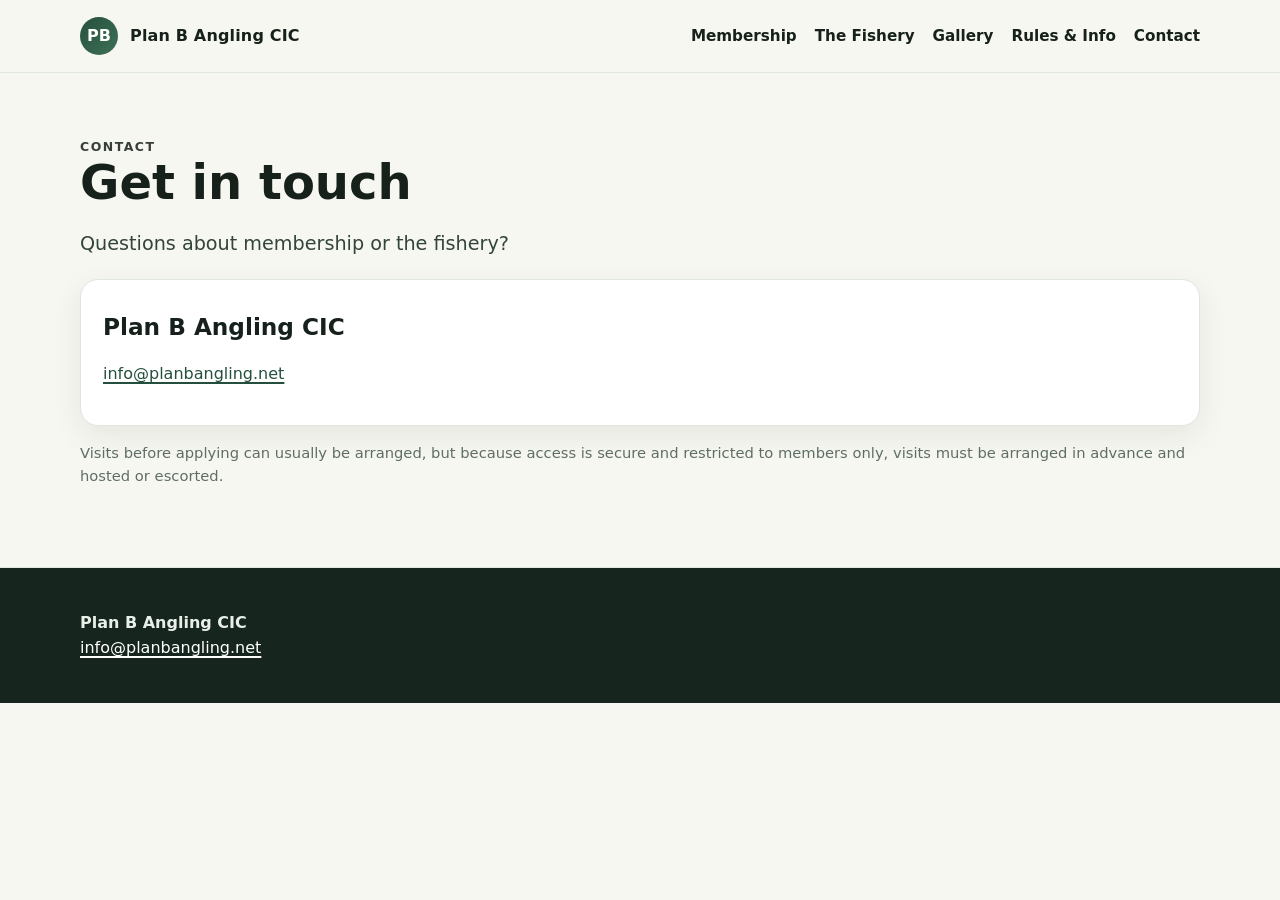
==== contact.html @ 66bc02cf "Add contact.html" ====
<!doctype html>
<html lang="en"><head><meta charset="utf-8"><meta name="viewport" content="width=device-width,initial-scale=1"><title>Contact | Plan B Angling CIC</title><link rel="stylesheet" href="styles.css"></head>
<body><header class="site-header"><div class="container header-inner"><a class="brand" href="index.html"><span class="brand-mark">PB</span><span>Plan B Angling CIC</span></a><nav><a href="membership.html">Membership</a><a href="fishery.html">The Fishery</a><a href="gallery.html">Gallery</a><a href="rules.html">Rules & Info</a><a href="contact.html">Contact</a></nav></div></header>
<main><section><div class="container"><div class="eyebrow">Contact</div><h2>Get in touch</h2><p class="lead">Questions about membership or the fishery?</p>
<div class="card"><strong>Plan B Angling CIC</strong><p><a href="mailto:info@planbangling.net">info@planbangling.net</a></p></div>
<p class="small">Visits before applying can usually be arranged, but because access is secure and restricted to members only, visits must be arranged in advance and hosted or escorted.</p>
</div></section></main>
<footer class="site-footer"><div class="container"><strong>Plan B Angling CIC</strong><br><a href="mailto:info@planbangling.net">info@planbangling.net</a></div></footer></body></html>
---- styles.css ----
:root{
  --ink:#17211c;
  --muted:#5f6d65;
  --paper:#f7f7f2;
  --card:#ffffff;
  --green:#254f3d;
  --green-2:#3f7157;
  --accent:#c79a3b;
  --line:#dfe5df;
  --shadow:0 10px 30px rgba(20,35,27,.08);
  --radius:18px;
}
*{box-sizing:border-box}
html{scroll-behavior:smooth}
body{margin:0;font-family:Inter,ui-sans-serif,system-ui,-apple-system,BlinkMacSystemFont,"Segoe UI",sans-serif;color:var(--ink);background:var(--paper);line-height:1.6}
a{color:var(--green);text-decoration-thickness:1.5px;text-underline-offset:3px}
img{max-width:100%;display:block}
.container{width:min(1120px,calc(100% - 32px));margin-inline:auto}
.site-header{position:sticky;top:0;z-index:20;background:rgba(247,247,242,.94);backdrop-filter:blur(12px);border-bottom:1px solid var(--line)}
.header-inner{display:flex;align-items:center;justify-content:space-between;gap:24px;min-height:72px}
.brand{display:flex;align-items:center;gap:12px;text-decoration:none;color:var(--ink);font-weight:800;letter-spacing:.01em}
.brand-mark{width:38px;height:38px;border-radius:50%;background:linear-gradient(135deg,var(--green),var(--green-2));display:grid;place-items:center;color:#fff;font-weight:800}
nav{display:flex;gap:18px;flex-wrap:wrap;justify-content:flex-end}
nav a{text-decoration:none;font-weight:650;color:var(--ink);font-size:.95rem}
.hero{padding:84px 0 64px;background:
linear-gradient(100deg,rgba(17,38,29,.82),rgba(17,38,29,.35)),
url('assets/hero-lake.jpg') center/cover no-repeat;
color:white;min-height:62vh;display:flex;align-items:end}
.hero-card{max-width:760px}
.eyebrow{text-transform:uppercase;letter-spacing:.12em;font-size:.78rem;font-weight:800;opacity:.86}
.hero h1{font-size:clamp(2.6rem,7vw,5.7rem);line-height:.95;margin:.25em 0 .2em}
.hero p{font-size:clamp(1.1rem,2.4vw,1.45rem);max-width:650px}
.actions{display:flex;gap:12px;flex-wrap:wrap;margin-top:26px}
.button{display:inline-block;padding:12px 18px;border-radius:999px;text-decoration:none;font-weight:800;border:1px solid transparent}
.button.primary{background:#fff;color:var(--green)}
.button.secondary{border-color:rgba(255,255,255,.75);color:#fff;background:rgba(255,255,255,.08)}
main section{padding:64px 0;border-bottom:1px solid var(--line)}
.section-grid{display:grid;grid-template-columns:1.2fr .8fr;gap:38px;align-items:start}
h2{font-size:clamp(1.8rem,4vw,3rem);line-height:1.05;margin:0 0 22px}
h3{font-size:1.15rem;margin:28px 0 8px}
.lead{font-size:1.2rem;color:#33443b}
.cards{display:grid;grid-template-columns:repeat(3,1fr);gap:18px;margin-top:24px}
.card{background:var(--card);border:1px solid var(--line);border-radius:var(--radius);padding:22px;box-shadow:var(--shadow)}
.card strong{display:block;font-size:1.45rem;margin-top:6px}
.placeholder{color:#7b3f00;background:#fff2cf;border:1px dashed #d5a447;padding:2px 7px;border-radius:6px;font-weight:700}
.media-placeholder{aspect-ratio:4/3;border-radius:var(--radius);display:grid;place-items:center;text-align:center;padding:28px;background:linear-gradient(145deg,#dce9df,#c7d9cf);color:#355343;border:1px solid #b8cbbf;font-weight:700}
.two-col{display:grid;grid-template-columns:repeat(2,1fr);gap:24px}
.faq{display:grid;gap:14px}
details{background:var(--card);border:1px solid var(--line);border-radius:14px;padding:16px 18px}
summary{cursor:pointer;font-weight:800}
.species{columns:2;column-gap:32px}
.gallery{display:grid;grid-template-columns:repeat(3,1fr);gap:12px}
.gallery .media-placeholder{aspect-ratio:1/1}
.notice{padding:18px 20px;background:#edf4ef;border-left:5px solid var(--green);border-radius:10px}
.site-footer{padding:42px 0;background:#16261e;color:#e8efe9}
.site-footer a{color:white}
.small{font-size:.92rem;color:var(--muted)}
@media(max-width:820px){
  .header-inner{align-items:flex-start;padding:14px 0;flex-direction:column}
  nav{justify-content:flex-start}
  .hero{min-height:54vh;padding-top:90px}
  .section-grid,.two-col,.cards{grid-template-columns:1fr}
  .gallery{grid-template-columns:repeat(2,1fr)}
  .species{columns:1}
}
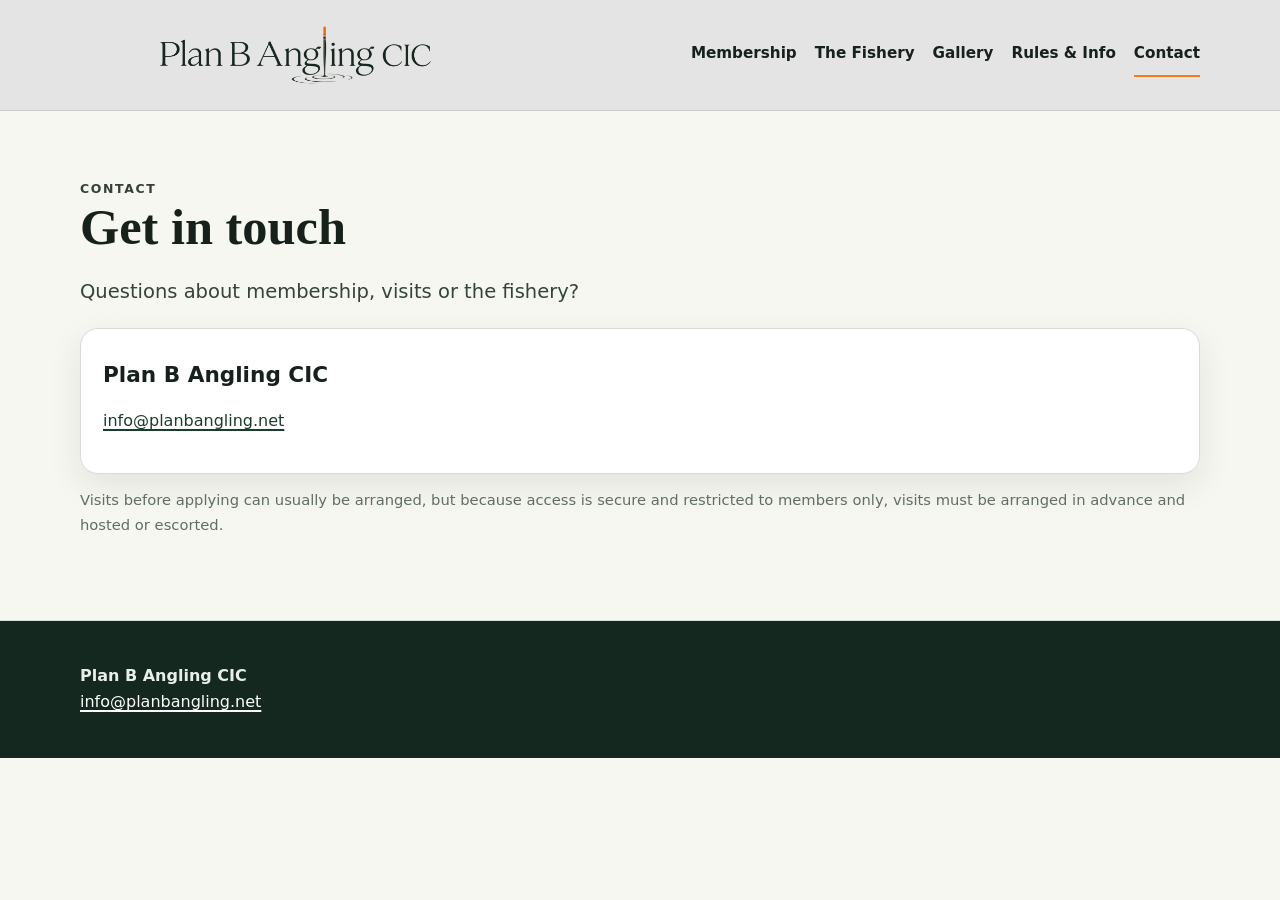
==== commit b8f092d7: "Replace site with updated community wellbeing version" ====
--- a/contact.html
+++ b/contact.html
@@ -1,8 +1,4 @@
-<!doctype html>
-<html lang="en"><head><meta charset="utf-8"><meta name="viewport" content="width=device-width,initial-scale=1"><title>Contact | Plan B Angling CIC</title><link rel="stylesheet" href="styles.css"></head>
-<body><header class="site-header"><div class="container header-inner"><a class="brand" href="index.html"><span class="brand-mark">PB</span><span>Plan B Angling CIC</span></a><nav><a href="membership.html">Membership</a><a href="fishery.html">The Fishery</a><a href="gallery.html">Gallery</a><a href="rules.html">Rules & Info</a><a href="contact.html">Contact</a></nav></div></header>
-<main><section><div class="container"><div class="eyebrow">Contact</div><h2>Get in touch</h2><p class="lead">Questions about membership or the fishery?</p>
-<div class="card"><strong>Plan B Angling CIC</strong><p><a href="mailto:info@planbangling.net">info@planbangling.net</a></p></div>
-<p class="small">Visits before applying can usually be arranged, but because access is secure and restricted to members only, visits must be arranged in advance and hosted or escorted.</p>
-</div></section></main>
-<footer class="site-footer"><div class="container"><strong>Plan B Angling CIC</strong><br><a href="mailto:info@planbangling.net">info@planbangling.net</a></div></footer></body></html>+<!doctype html><html lang="en"><head><meta charset="utf-8"><meta name="viewport" content="width=device-width,initial-scale=1"><title>Contact | Plan B Angling CIC</title><link rel="stylesheet" href="styles.css"></head><body>
+<header class="site-header"><div class="container header-inner"><a class="brand" href="index.html"><img src="assets/plan-b-wordmark.png" alt="Plan B Angling CIC"></a><nav aria-label="Main navigation"><a href="membership.html">Membership</a><a href="fishery.html">The Fishery</a><a href="gallery.html">Gallery</a><a href="rules.html">Rules &amp; Info</a><a href="contact.html" aria-current="page">Contact</a></nav></div></header>
+<main><section><div class="container"><div class="eyebrow">Contact</div><h2>Get in touch</h2><p class="lead">Questions about membership, visits or the fishery?</p><div class="card"><strong>Plan B Angling CIC</strong><p><a href="mailto:info@planbangling.net">info@planbangling.net</a></p></div><p class="small">Visits before applying can usually be arranged, but because access is secure and restricted to members only, visits must be arranged in advance and hosted or escorted.</p></div></section></main>
+<footer class="site-footer"><div class="container"><strong>Plan B Angling CIC</strong><br><a href="mailto:info@planbangling.net">info@planbangling.net</a></div></footer></body></html>
--- a/styles.css
+++ b/styles.css
@@ -1,65 +1,8 @@
-:root{
-  --ink:#17211c;
-  --muted:#5f6d65;
-  --paper:#f7f7f2;
-  --card:#ffffff;
-  --green:#254f3d;
-  --green-2:#3f7157;
-  --accent:#c79a3b;
-  --line:#dfe5df;
-  --shadow:0 10px 30px rgba(20,35,27,.08);
-  --radius:18px;
-}
-*{box-sizing:border-box}
-html{scroll-behavior:smooth}
-body{margin:0;font-family:Inter,ui-sans-serif,system-ui,-apple-system,BlinkMacSystemFont,"Segoe UI",sans-serif;color:var(--ink);background:var(--paper);line-height:1.6}
-a{color:var(--green);text-decoration-thickness:1.5px;text-underline-offset:3px}
-img{max-width:100%;display:block}
-.container{width:min(1120px,calc(100% - 32px));margin-inline:auto}
-.site-header{position:sticky;top:0;z-index:20;background:rgba(247,247,242,.94);backdrop-filter:blur(12px);border-bottom:1px solid var(--line)}
-.header-inner{display:flex;align-items:center;justify-content:space-between;gap:24px;min-height:72px}
-.brand{display:flex;align-items:center;gap:12px;text-decoration:none;color:var(--ink);font-weight:800;letter-spacing:.01em}
-.brand-mark{width:38px;height:38px;border-radius:50%;background:linear-gradient(135deg,var(--green),var(--green-2));display:grid;place-items:center;color:#fff;font-weight:800}
-nav{display:flex;gap:18px;flex-wrap:wrap;justify-content:flex-end}
-nav a{text-decoration:none;font-weight:650;color:var(--ink);font-size:.95rem}
-.hero{padding:84px 0 64px;background:
-linear-gradient(100deg,rgba(17,38,29,.82),rgba(17,38,29,.35)),
-url('assets/hero-lake.jpg') center/cover no-repeat;
-color:white;min-height:62vh;display:flex;align-items:end}
-.hero-card{max-width:760px}
-.eyebrow{text-transform:uppercase;letter-spacing:.12em;font-size:.78rem;font-weight:800;opacity:.86}
-.hero h1{font-size:clamp(2.6rem,7vw,5.7rem);line-height:.95;margin:.25em 0 .2em}
-.hero p{font-size:clamp(1.1rem,2.4vw,1.45rem);max-width:650px}
-.actions{display:flex;gap:12px;flex-wrap:wrap;margin-top:26px}
-.button{display:inline-block;padding:12px 18px;border-radius:999px;text-decoration:none;font-weight:800;border:1px solid transparent}
-.button.primary{background:#fff;color:var(--green)}
-.button.secondary{border-color:rgba(255,255,255,.75);color:#fff;background:rgba(255,255,255,.08)}
-main section{padding:64px 0;border-bottom:1px solid var(--line)}
-.section-grid{display:grid;grid-template-columns:1.2fr .8fr;gap:38px;align-items:start}
-h2{font-size:clamp(1.8rem,4vw,3rem);line-height:1.05;margin:0 0 22px}
-h3{font-size:1.15rem;margin:28px 0 8px}
-.lead{font-size:1.2rem;color:#33443b}
-.cards{display:grid;grid-template-columns:repeat(3,1fr);gap:18px;margin-top:24px}
-.card{background:var(--card);border:1px solid var(--line);border-radius:var(--radius);padding:22px;box-shadow:var(--shadow)}
-.card strong{display:block;font-size:1.45rem;margin-top:6px}
-.placeholder{color:#7b3f00;background:#fff2cf;border:1px dashed #d5a447;padding:2px 7px;border-radius:6px;font-weight:700}
-.media-placeholder{aspect-ratio:4/3;border-radius:var(--radius);display:grid;place-items:center;text-align:center;padding:28px;background:linear-gradient(145deg,#dce9df,#c7d9cf);color:#355343;border:1px solid #b8cbbf;font-weight:700}
-.two-col{display:grid;grid-template-columns:repeat(2,1fr);gap:24px}
-.faq{display:grid;gap:14px}
-details{background:var(--card);border:1px solid var(--line);border-radius:14px;padding:16px 18px}
-summary{cursor:pointer;font-weight:800}
-.species{columns:2;column-gap:32px}
-.gallery{display:grid;grid-template-columns:repeat(3,1fr);gap:12px}
-.gallery .media-placeholder{aspect-ratio:1/1}
-.notice{padding:18px 20px;background:#edf4ef;border-left:5px solid var(--green);border-radius:10px}
-.site-footer{padding:42px 0;background:#16261e;color:#e8efe9}
-.site-footer a{color:white}
-.small{font-size:.92rem;color:var(--muted)}
-@media(max-width:820px){
-  .header-inner{align-items:flex-start;padding:14px 0;flex-direction:column}
-  nav{justify-content:flex-start}
-  .hero{min-height:54vh;padding-top:90px}
-  .section-grid,.two-col,.cards{grid-template-columns:1fr}
-  .gallery{grid-template-columns:repeat(2,1fr)}
-  .species{columns:1}
-}
+:root{--ink:#17211c;--muted:#5f6d65;--paper:#f7f7f2;--card:#fff;--green:#183d2d;--green-2:#315f49;--orange:#f47a20;--line:#d6ddd8;--header:#e2e3e2;--shadow:0 12px 34px rgba(20,35,27,.09);--radius:18px}
+*{box-sizing:border-box}html{scroll-behavior:smooth}body{margin:0;font-family:Inter,ui-sans-serif,system-ui,-apple-system,BlinkMacSystemFont,"Segoe UI",sans-serif;color:var(--ink);background:var(--paper);line-height:1.65;font-size:1rem}a{color:var(--green);text-decoration-thickness:1.5px;text-underline-offset:3px}img{max-width:100%;display:block}.container{width:min(1120px,calc(100% - 32px));margin-inline:auto}
+.site-header{position:sticky;top:0;z-index:20;background:rgba(226,227,226,.96);backdrop-filter:blur(12px);border-bottom:1px solid #c9ceca}.header-inner{display:flex;align-items:center;justify-content:space-between;gap:28px;min-height:110px}.brand{display:flex;align-items:center;text-decoration:none}.brand img{width:min(430px,44vw);height:auto;max-height:94px;object-fit:contain}nav{display:flex;gap:18px;flex-wrap:wrap;justify-content:flex-end}nav a{text-decoration:none;font-weight:700;color:var(--ink);font-size:.95rem;padding:8px 0;border-bottom:2px solid transparent}nav a:hover,nav a[aria-current="page"]{border-color:var(--orange)}
+.hero{padding:92px 0 68px;background:linear-gradient(100deg,rgba(13,35,25,.88),rgba(13,35,25,.32)),url('assets/about-lake.webp') center/cover no-repeat;color:#fff;min-height:66vh;display:flex;align-items:end}.hero-card{max-width:780px}.eyebrow{text-transform:uppercase;letter-spacing:.13em;font-size:.78rem;font-weight:850;opacity:.86}.hero h1{font-family:Georgia,"Times New Roman",serif;font-size:clamp(2.7rem,7vw,5.5rem);line-height:.98;margin:.24em 0 .2em;max-width:880px}.hero p{font-size:clamp(1.1rem,2.4vw,1.45rem);max-width:690px}.actions{display:flex;gap:12px;flex-wrap:wrap;margin-top:26px}.button{display:inline-block;padding:12px 19px;border-radius:999px;text-decoration:none;font-weight:800;border:1px solid transparent}.button.primary{background:#fff;color:var(--green)}.button.secondary{border-color:rgba(255,255,255,.75);color:#fff;background:rgba(255,255,255,.1)}.button.green{background:var(--green);color:#fff}
+main section{padding:68px 0;border-bottom:1px solid var(--line)}.section-grid{display:grid;grid-template-columns:1.15fr .85fr;gap:42px;align-items:start}h2{font-family:Georgia,"Times New Roman",serif;font-size:clamp(1.9rem,4vw,3.15rem);line-height:1.08;margin:0 0 22px}h3{font-size:1.15rem;margin:28px 0 8px}.lead{font-size:1.22rem;color:#33443b}.wellbeing-section{background:#eef4f0}.wellbeing-grid{align-items:center}.benefits{display:grid;gap:12px}.benefits>div{background:#fff;border:1px solid #d8e2db;border-radius:14px;padding:18px 20px;box-shadow:0 7px 20px rgba(20,35,27,.05)}.benefits strong,.benefits span{display:block}.benefits strong{font-size:1.08rem;color:var(--green)}.benefits span{margin-top:4px;color:var(--muted)}
+.cards{display:grid;grid-template-columns:repeat(3,1fr);gap:18px;margin-top:24px}.card{background:var(--card);border:1px solid var(--line);border-radius:var(--radius);padding:22px;box-shadow:var(--shadow)}.card strong{display:block;font-size:1.35rem;margin-top:6px}.placeholder{color:#7b3f00;background:#fff2cf;border:1px dashed #d5a447;padding:2px 7px;border-radius:6px;font-weight:700}.photo{width:100%;border-radius:var(--radius);object-fit:cover;box-shadow:var(--shadow);border:1px solid var(--line)}.photo.landscape{aspect-ratio:4/3}.photo.wide{aspect-ratio:16/9}.photo.portrait{aspect-ratio:4/5}.figure{margin:0}.figure figcaption{font-size:.9rem;color:var(--muted);margin-top:8px}.two-col{display:grid;grid-template-columns:repeat(2,1fr);gap:28px}.faq{display:grid;gap:14px}details{background:var(--card);border:1px solid var(--line);border-radius:14px;padding:16px 18px}summary{cursor:pointer;font-weight:800}.species{columns:2;column-gap:32px}.gallery{display:grid;grid-template-columns:repeat(3,1fr);gap:12px}.gallery figure{margin:0;background:var(--card);border:1px solid var(--line);border-radius:14px;overflow:hidden}.gallery img{width:100%;aspect-ratio:1/1;object-fit:cover}.gallery figcaption{padding:9px 11px;font-size:.86rem;color:var(--muted)}.notice{padding:18px 20px;background:#e8f1eb;border-left:5px solid var(--green);border-radius:10px}.site-footer{padding:42px 0;background:#14281f;color:#e8efe9}.site-footer a{color:#fff}.small{font-size:.92rem;color:var(--muted)}
+@media(max-width:860px){.header-inner{align-items:center;padding:12px 0;flex-direction:column;gap:8px}.brand img{width:min(520px,92vw);max-height:78px}nav{justify-content:center;gap:8px 16px}.hero{min-height:58vh;padding-top:80px}.section-grid,.two-col,.cards{grid-template-columns:1fr}.gallery{grid-template-columns:repeat(2,1fr)}.species{columns:1}}
+@media(max-width:480px){.container{width:min(100% - 24px,1120px)}.site-header{position:relative}.brand img{width:94vw}.header-inner{min-height:auto}nav{gap:4px 12px}nav a{font-size:.86rem}.hero{min-height:62vh;padding:68px 0 48px}.hero h1{font-size:2.75rem}main section{padding:50px 0}.gallery{grid-template-columns:1fr 1fr}}
